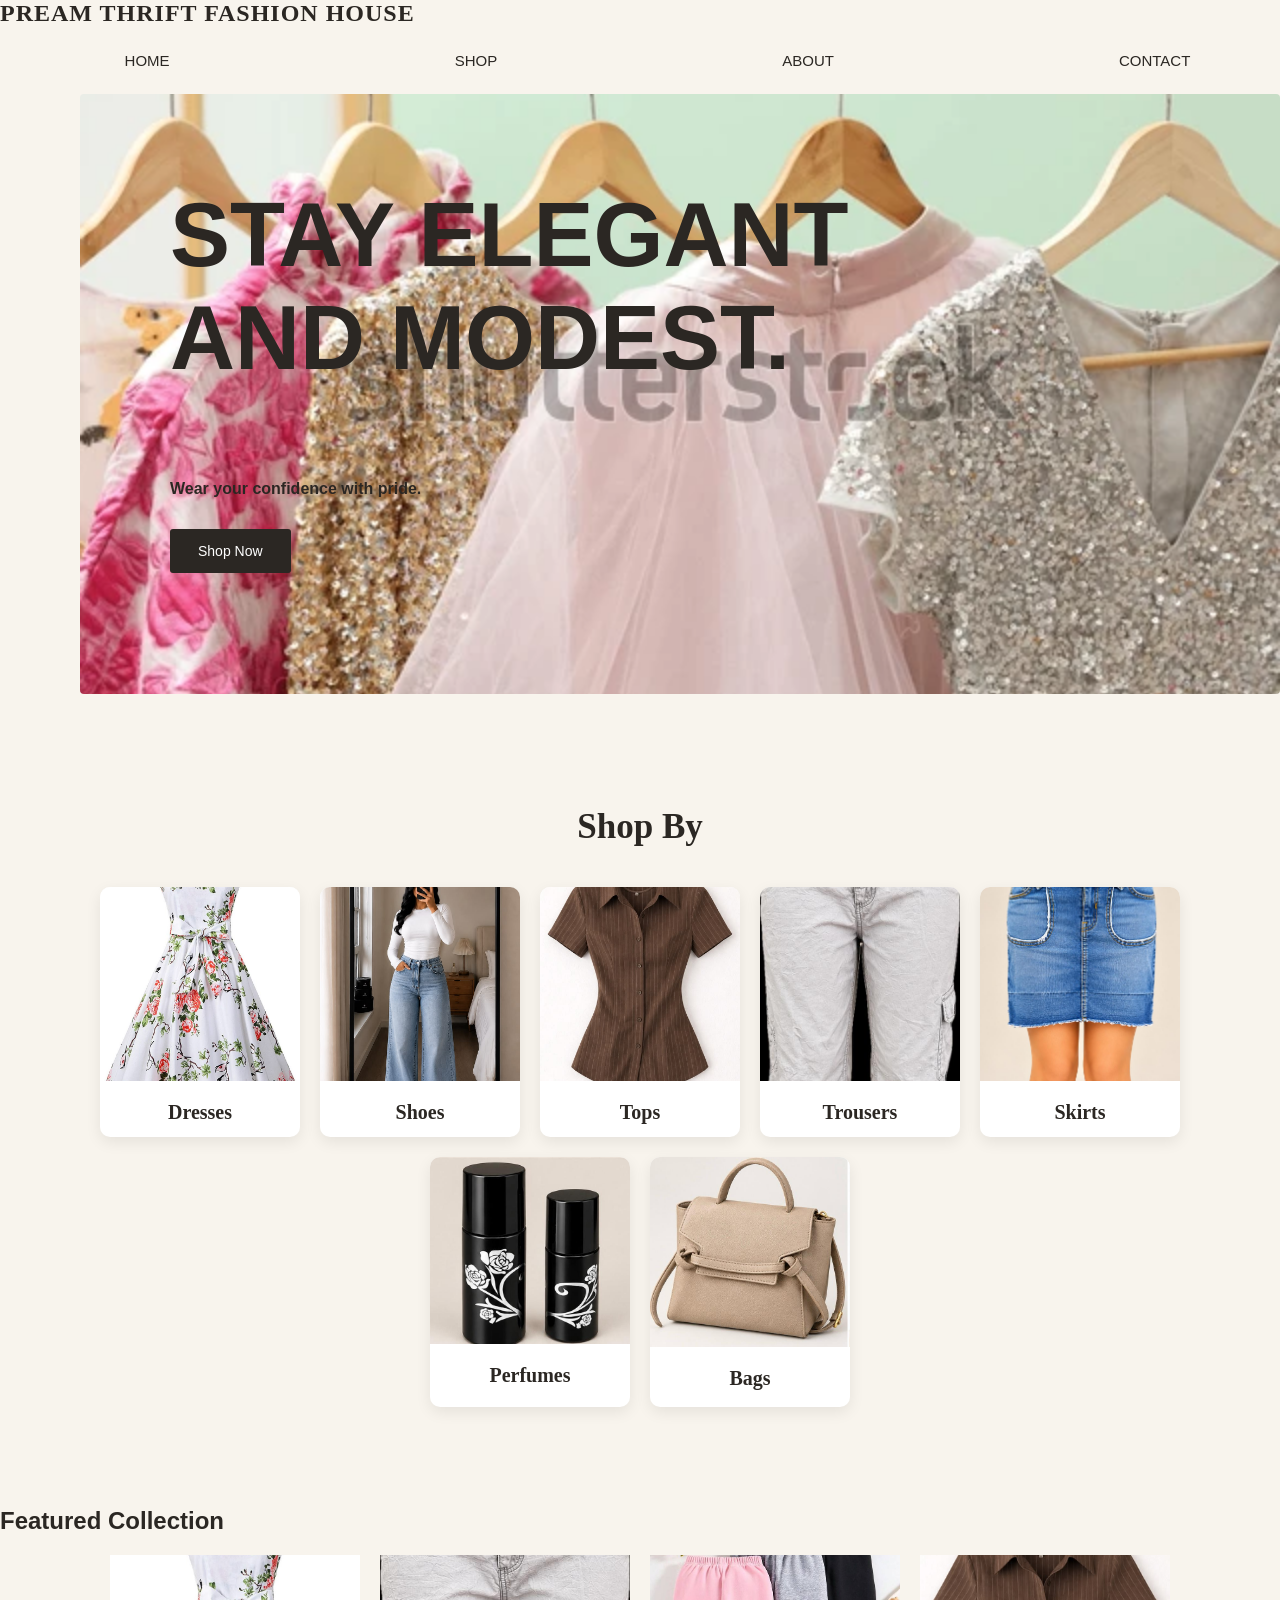
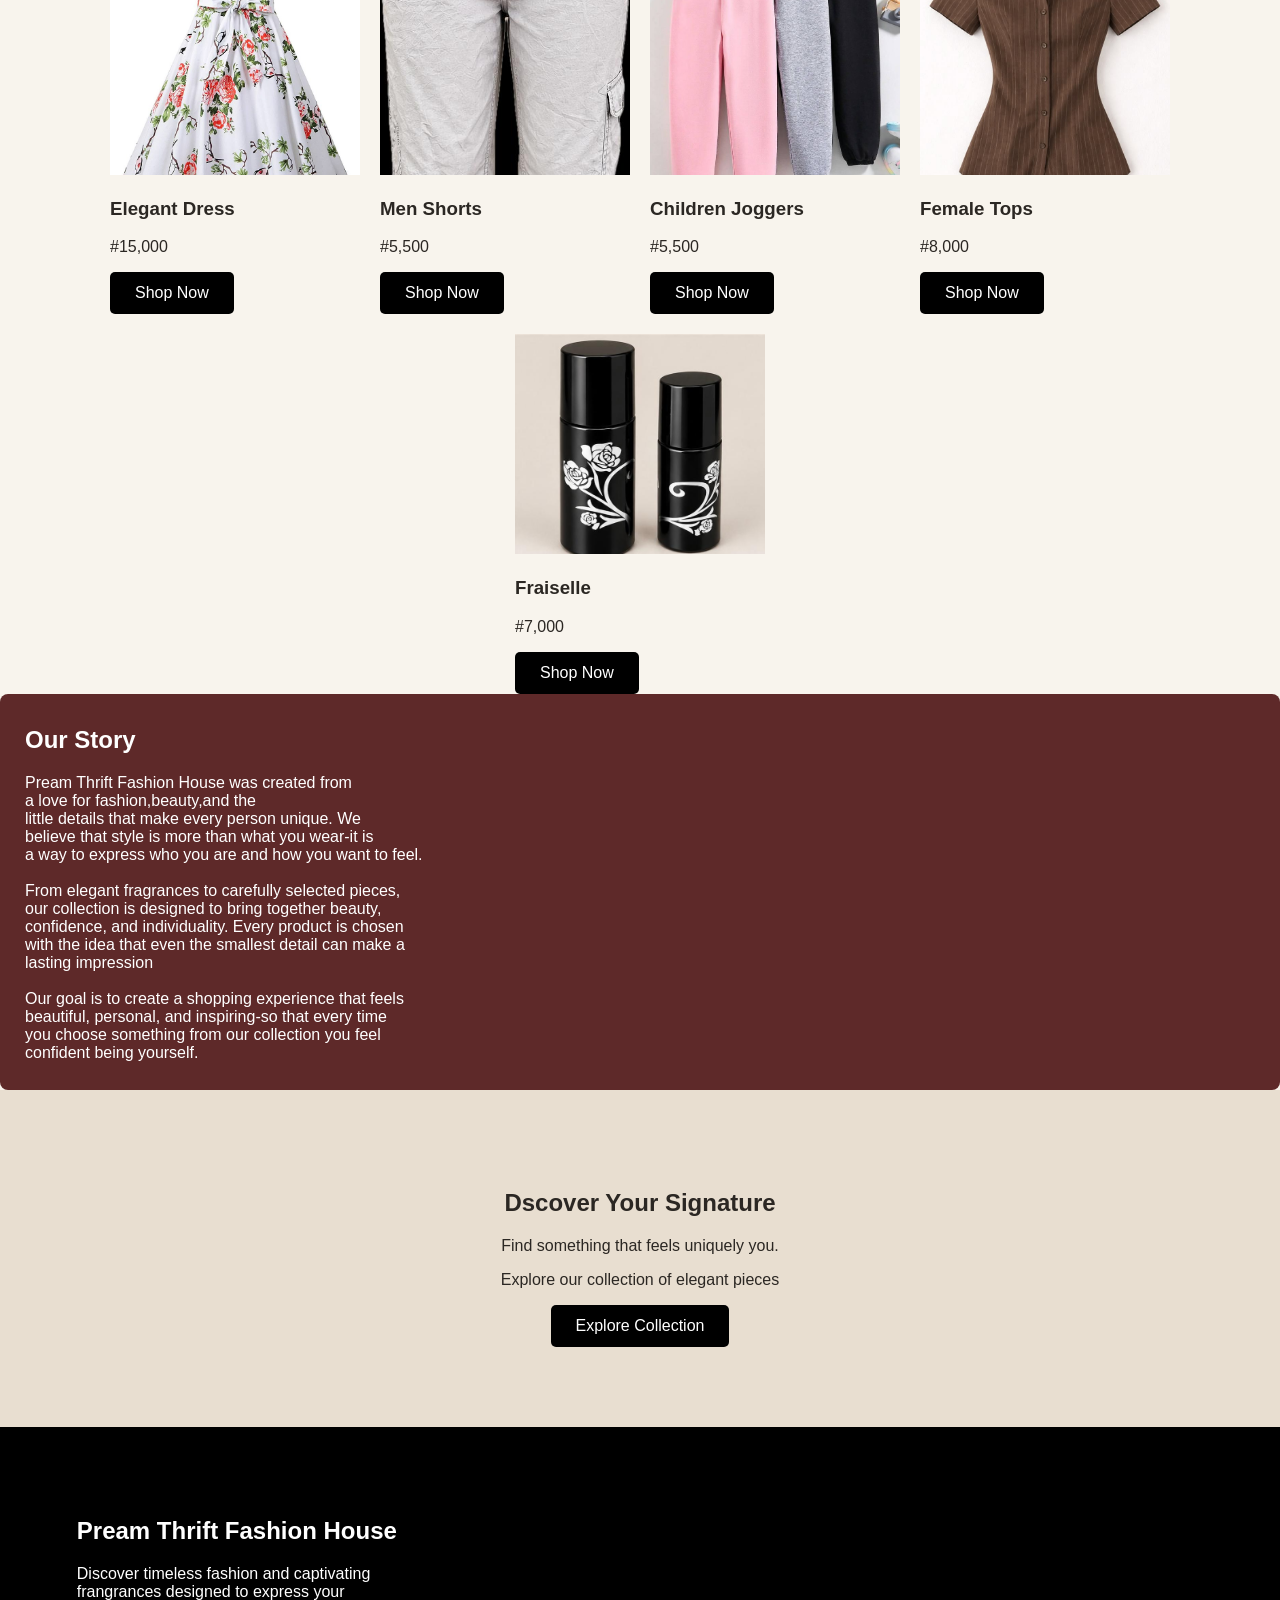
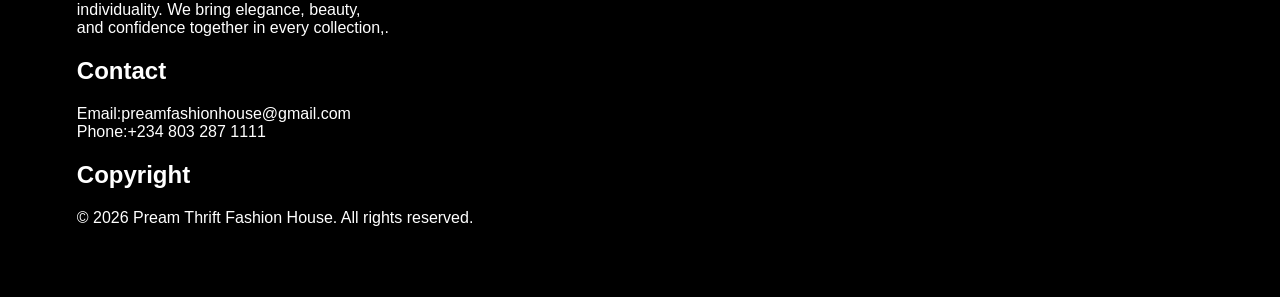
==== index.html @ dd2bce7a "first commit" ====
<!doctype html>
<html lang="en">
  <head>
    <meta charset="UTF-8" />
    <meta name="viewport" content="width=device-width, initial-scale=1.0" />
    <title>Document</title>
    <link rel="stylesheet" href="style.css" >
  </head>
  <body>
    <nav class="prem">
               <h2>PREAM THRIFT FASHION HOUSE</h2>

                   <!-- <img class="boo" src="./file_000000005f0481f483e5be6337e5a8cb.png" alt=""> -->

           <div class="nav-links"> 

                    <a href="index.html">HOME</a>

                    <a href="shop.html">SHOP</a>

                    <a href="about.html">ABOUT</a>

                    <a href="contact.html">CONTACT</a>
           </div>
        </nav>

       <section class="hero">

            <div class="web">

                 <p class="stay">STAY ELEGANT <br>

                             AND MODEST.</p>

                 <p>Wear your confidence with pride.</p>

                 <button>Shop Now</button> <br /><br />

            </div>

            <img  src="./img1.webp" alt="" />

       </section>

       <section class="categories">

            <h2>Shop By</h2>

            <div class="category-container">

                 <div class="category-card">

                      <img src="./4855512092307775.jfif" alt="">

                      <h3>Dresses</h3>

                  </div>

                  <div class="category-card">

                      <img src="./download.jfif" alt="">

                      <h3>Shoes</h3>

                  </div>

                     <div class="category-card">

                     <img src="./Brown top.jfif" alt="">

                     <h3>Tops</h3>

                  </div>

                     <div class="category-card">

                        <img src="./WhatsApp Image 2026-09-19 at 05.24.47.jpeg" alt="">

                        <h3>Trousers</h3>

                     </div>

                       <div class="category-card">

                          <img src="./WhatsApp Image 2026-09-19 at 04.59.28.jpeg" alt="">

                          <h3>Skirts</h3>

                       </div>

                         <div class="category-card">

                           <img src="./WhatsApp Image 2026-09-19 at 04.59.54.jpeg" alt="">

                           <h3>Perfumes</h3>

                         </div>

                           <div class="category-card">

                              <img src="./WhatsApp Image 2026-09-19 at 04.59.10.jpeg" alt="">

                              <h3>Bags</h3>

                           </div>


            </div>
       </section>

            <section>

                 <h2>Featured Collection</h2>

                 <div class="collection-container">

                   <div class="collection-card">

                      <img src="./4855512092307775.jfif" alt="Elegant Dress" />

                      <h3>Elegant Dress</h3>

                      <p>#15,000</p>

                      <a href="shop.html#signature-piece" class="shop-btn">Shop Now</a>

                   </div>

                     <div class="collection-card">

                       <img src="./WhatsApp Image 2026-09-19 at 05.24.47.jpeg" alt="Men Shorts" />

                       <h3>Men Shorts</h3>

                       <p>#5,500</p>

                        <a href="shop.html#signature-piece" class="shop-btn">Shop Now</a>


                     </div>

                        <div class="collection-card">

                           <img src="./3pcs_Pack Toddler Cartoon Printed Warm Sports Pants.jfif" alt="Children Joggers">

                           <h3>Children Joggers</h3>

                           <p>#5,500</p>

                            <a href="shop.html#signature-piece" class="shop-btn">Shop Now</a>


                         </div>

                            <div class="collection-card">

                              <img  src="./Brown top.jfif" alt="Female Tops">

                              <h3>Female Tops</h3>

                              <p>#8,000</p>

                               <a href="shop.html#signature-piece" class="shop-btn">Shop Now</a>


                            </div>

                              <div class="collection-card">

                                  <img src="./WhatsApp Image 2026-09-19 at 04.59.54.jpeg" alt="Fraiselle" />

                                  <h3>Fraiselle</h3>

                                  <p>#7,000</p>

                                   <a href="shop.html#signature-piece" class="shop-btn">Shop Now</a>


                              </div>

                  </div>
            </section>
    
                          <section class="our story">
                              
                                 <h2>Our Story</h2>
                            
                              <p>Pream Thrift Fashion House was created from <br>

                                        a love for fashion,beauty,and the <br>

                                        little details that make every person unique. We <br>

                                        believe that style is more than what you wear-it is <br>

                                        a way to express who you are and how you want to feel.

                                <br>
                                <br>
                                        From elegant fragrances to carefully selected pieces, <br>

                                        our collection is designed to bring together beauty, <br>

                                        confidence, and individuality. Every product is chosen <br>

                                        with the idea that even the smallest detail can make a <br>

                                        lasting impression     
                               <br>
                               <br>
                                    Our goal is to create a shopping experience that feels <br>

                                    beautiful, personal, and inspiring-so that every time <br>

                                    you choose something from our collection you feel <br>

                                    confident being yourself.
                            </p> 
                          </section>
                               <section class="sign">
                                 <h2>Dscover Your Signature</h2>

                                 <p>Find something that feels uniquely you.</p>

                                 <p>Explore our collection of elegant pieces</p>

                                 <a href="shop.html" class="shop-btn">Explore Collection</a>


                                 </section>

                                   <footer>

                                      <h2>Pream Thrift Fashion House</h2>

                                       <p> Discover timeless fashion and captivating <br>

                                           frangrances designed to express your <br>

                                           individuality. We bring elegance, beauty,<br>

                                           and confidence together in every collection,.
                                      </p>
                                           <h2>Contact</h2>

                                              Email:preamfashionhouse@gmail.com <br>

                                              Phone:+234 803 287 1111

                                          <h2>Copyright</h2>

                                          © 2026 Pream Thrift Fashion House. All rights reserved.
                                  </footer>
</body>
</html>
---- style.css ----
body{
    /* background-color: beige; */
     margin: 0;
    background-color: #f8f4ed;
    color: #2b2723;
    font-family: Arial, sans-serif;
}
.nav-links{
    /* padding-left: 780px; */
    justify-content: space-between;
    display: flex;
    display: flex;
    align-items: center;
    padding: 25px 7%;
    background-color: #f8f4ed;
}
.nav-links a:hover{
    /* border-bottom: 4px solid red; */
    color: #9a7951;
}
nav h2{
    margin: 0;
    font-family: Georgia, serif;
    letter-spacing: 1px;
}
nav a{
    color: #2b2723;
    text-decoration: none;
    margin-left: 35px;
    font-size: 15px;
}
.hero h1{
    font-family: Georgia, serif;
    font-size: 40px;
    line-height: 1.1;
    margin-bottom: 20px;
}
button{
     background-color: #2b2723;
    color: white;
    border: none;
    padding: 14px 28px;
    font-size: 14px;
    cursor: pointer;
    border-radius: 3px;
    margin-top: 15px;
}
button:hover{
    background-color: #9a7951;
}
.hero img{
     width: 1200px;
    height: 600px;
    object-fit: cover;
    border-radius: 4px;
    margin-left: 80px;

}

.category-container{
     display: flex;
    flex-wrap: wrap;
    gap: 20px;
    justify-content: center;
}
.category-card{
    width: 200px;
    height: 270px;
    background-color: white;
    border-radius: 10px;
    display: flex;
    align-items: center;
    justify-content: center;
    box-shadow: 0 5px 15px rgba(0, 0, 0, 0.08);
    transition: 0.3s;
}
.categories{
     padding: 80px 7%;
    text-align: center;
}
.categories h2{
    font-family: Georgia, serif;
    font-size: 35px;
    margin-bottom: 40px;
}
.category-card:hover{
    transform: translate(-5px);
}
.category-card {
    width: 200px;
    height: 250px;
    background-color: white;
    border-radius: 10px;
    overflow: hidden;
    display: flex;
    flex-direction: column;
    }
    .category-card img{
        width: 100%;
        height: 200px;
        object-fit: cover;
        display: block;
    }
    .category-card h3{
         text-align: center;
         font-family: Georgia, serif;
         font-size: 20px;
    }
    .our story{
        padding: 100px 13%;
        text-align: center;
        
    }
    our story p{
        max-width: 670px;
        line-height: 1.75;
        margin: 20px auto;
    }
    .sign{
         background-color: #e8ded0;
         text-align: center;
         padding: 80px 20px;
    }
    footer{
        background-color: black;
        color: white;
        padding: 70px 6%;
    }
    .pieces{
        display: flex;
        justify-content: center;
        flex-wrap: wrap;
        gap: 15px;
        margin: 25px;
    }
    .pieces button{
        padding: 10px 20px;
        border: 1px solid #9a7951;
        background-color: white;
        color: #2b2723;
        border-radius: 20px;
        cursor: pointer;
    }
    .dress{
        display: flex;
        flex-direction: row;
        flex-wrap: wrap;
        gap: 20px;
        justify-content: center;
    }
    .fraiselle{
        width: 300px;
    }
    .why-container{
        display: flex;
        flex-direction: row;
        flex-wrap: wrap;
        gap: 30px;
        justify-content: center;
    }
    .card{
        width: 300px;
        background-color: white;
        border-radius: 8px;
        /* box-shadow: ; */
        background-color: #fffdf9;
        padding: 30px;
        box-shadow: 0 5px 15px rgba(0, 0, 0, 0.08);
    }
    .us{ 
        text-align: center;
    }
    .we{
        margin-left: 70px;
    }
    .find{
        background-color: #eee5d8;
    }
    .form{
        
        background-color: #fffdf9;
    }
    .our{
        background-color: rgb(94, 41, 41);
        color: white;
        border-radius: 8px;
        padding: 12px 25px;
        text-decoration: none;
        transition: 0.4s;
        
    }
    .our:hover{
        background-color: #80613f;
        color: rgb(228, 198, 198) ;
    }
    .web{
        position: absolute;
        left: 170px;
        /* bottom: 100px; */
        font-weight: bolder;
        /* font-size: 50px; */
    }
    .stay{
        font-size: 90px;
    }
    .collection-container{
        display: flex;
        /* flex-direction: row; */
        flex-wrap: wrap;
        gap: 20px;
        justify-content: center;
    }
    .collection-card{
        width: 250px;
    }
    .collection-card img{
        width: 100%;
        height: 220px;
        object-fit: cover;
    }
    .shop-btn{
          display: inline-block;
          background-color: black;
          color: white;
          padding: 12px 25px;
          text-decoration: none;
          border-radius: 5px;
          transition: background-color 0.3s ease;
    }
    .shop-btn:hover{
         background-color: #80613f;
    }
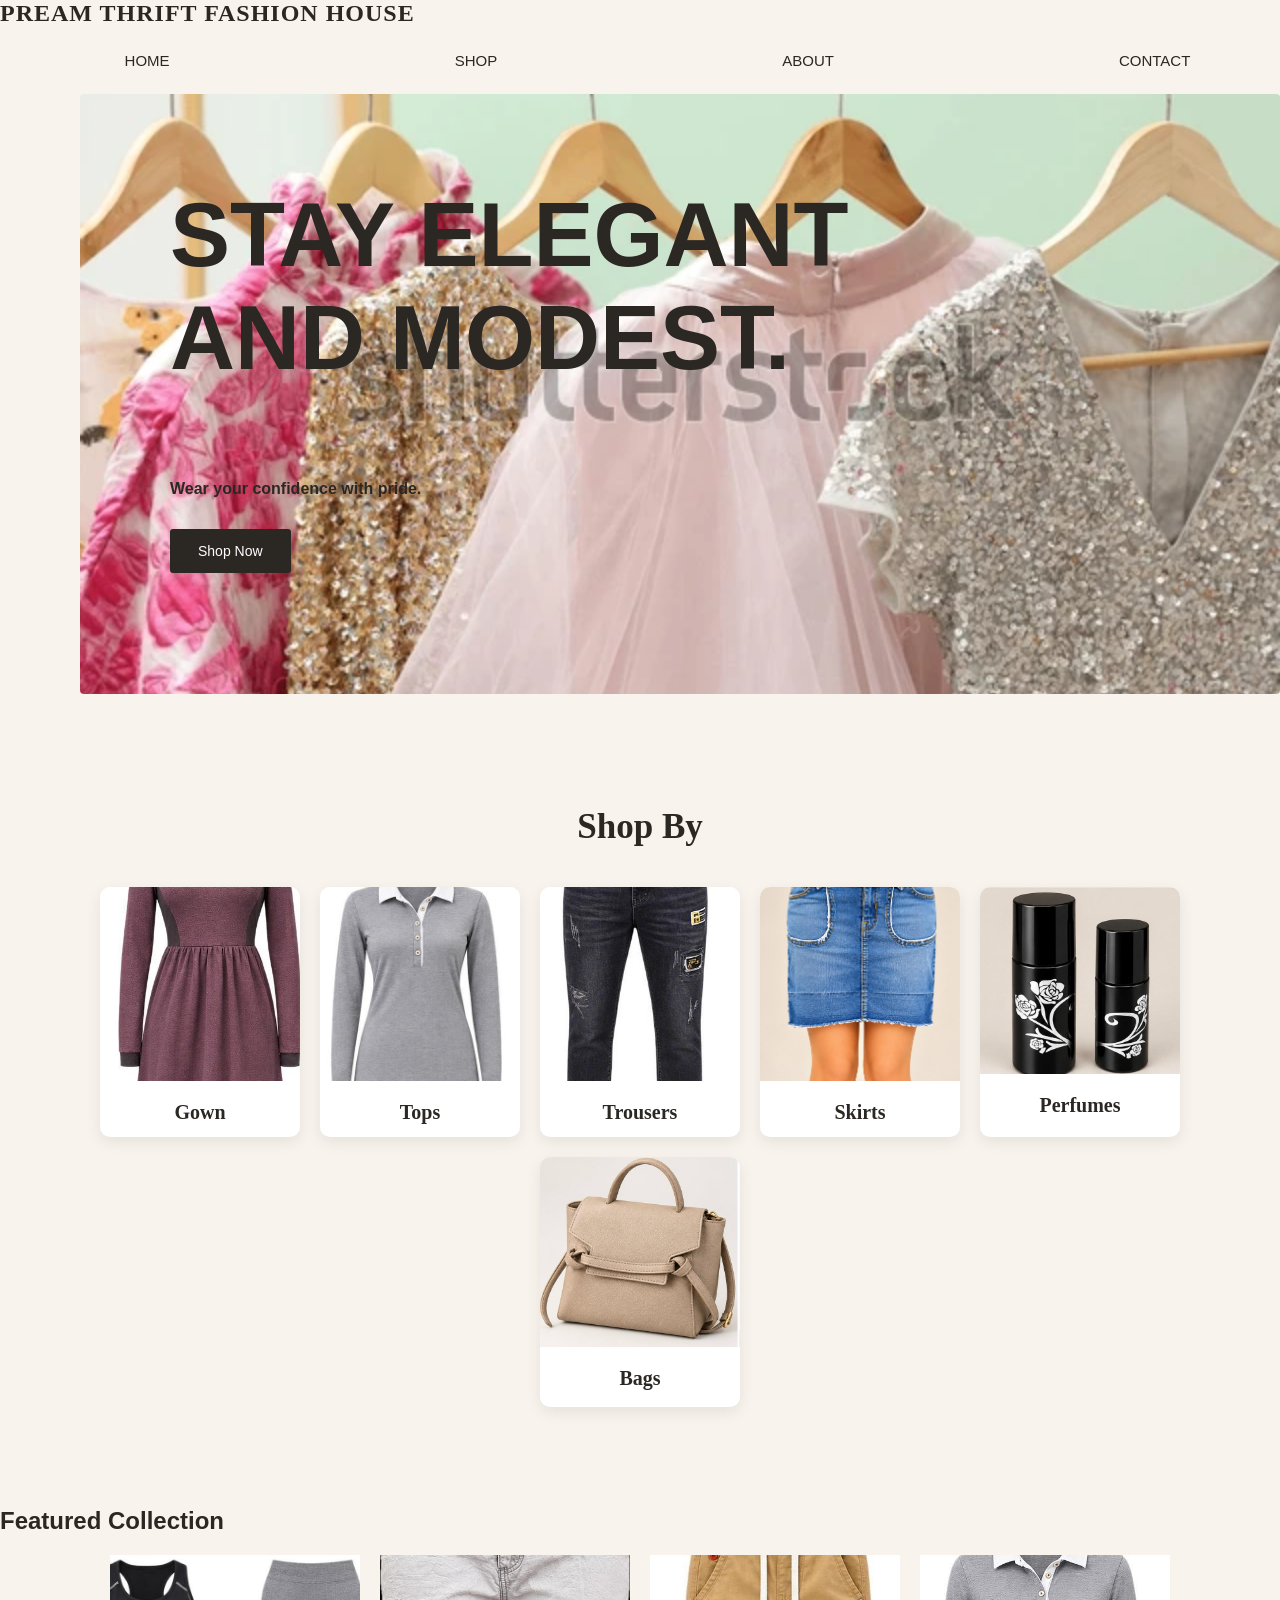
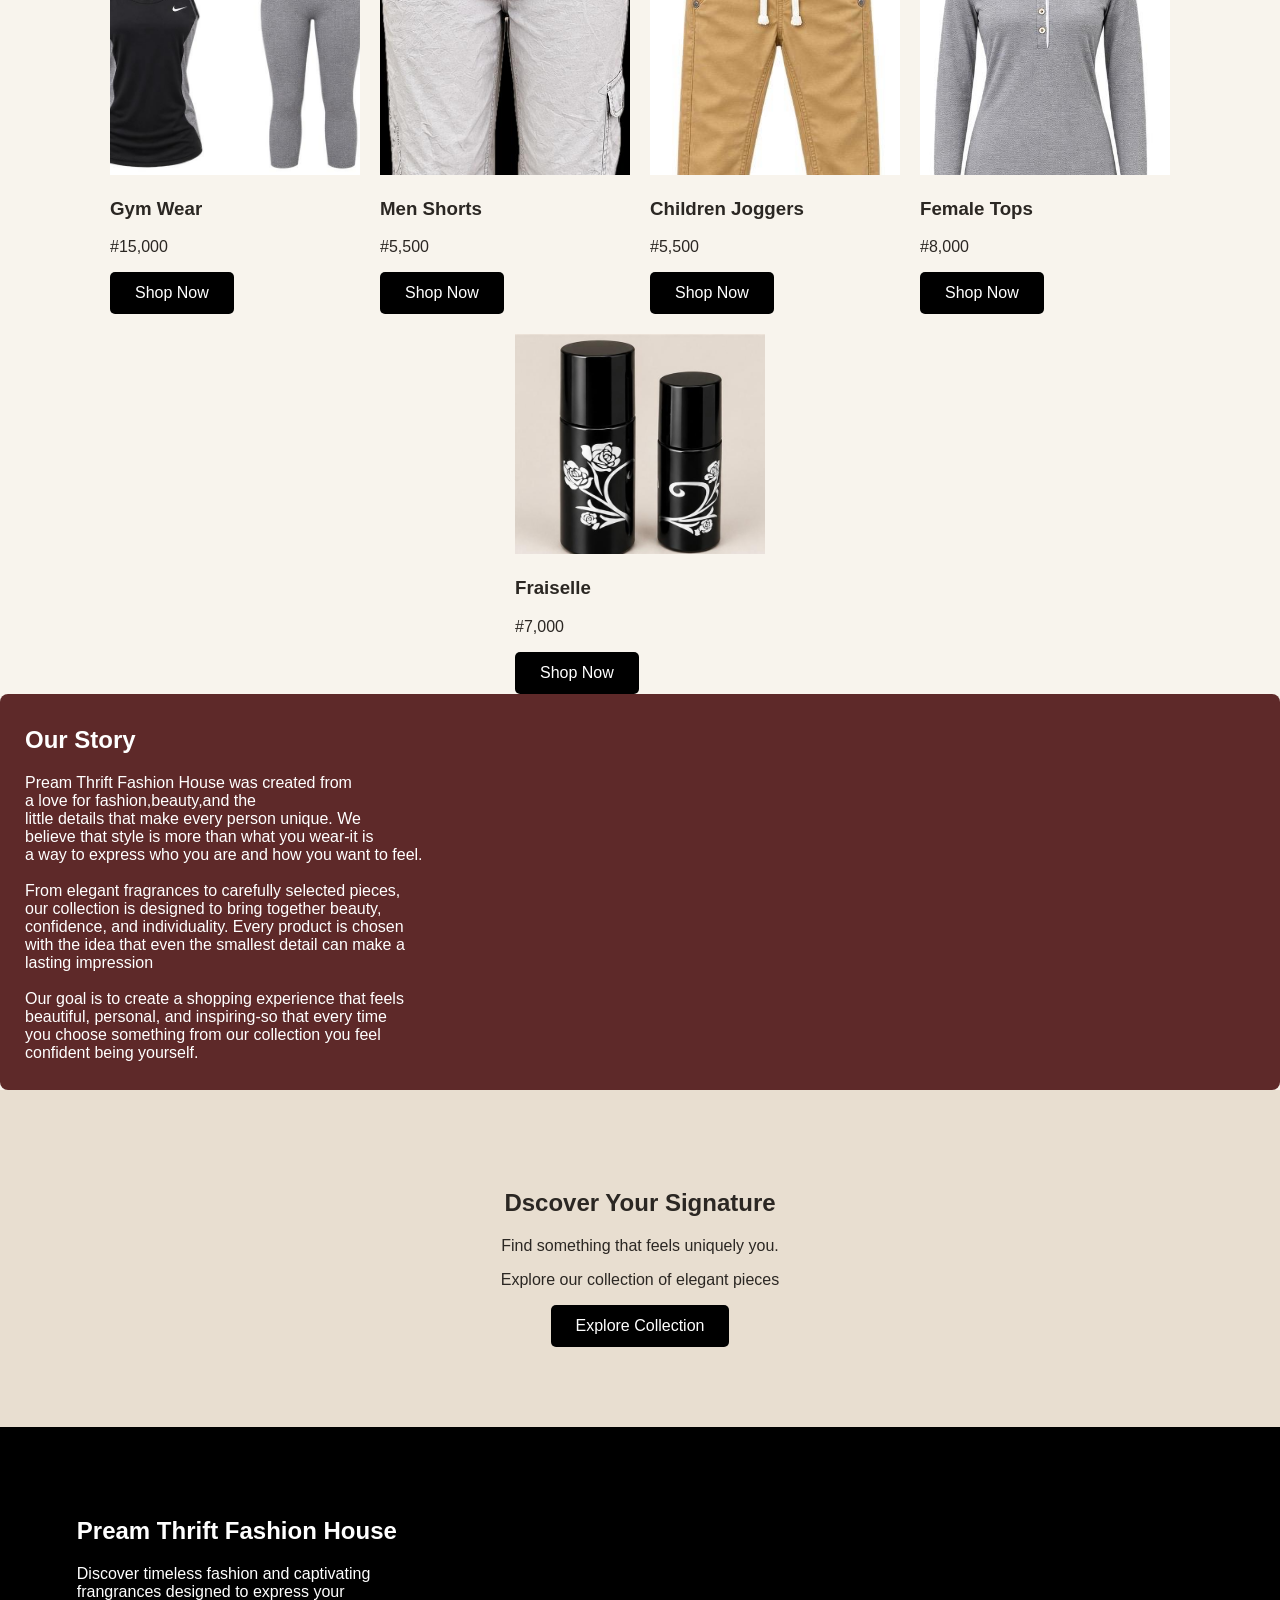
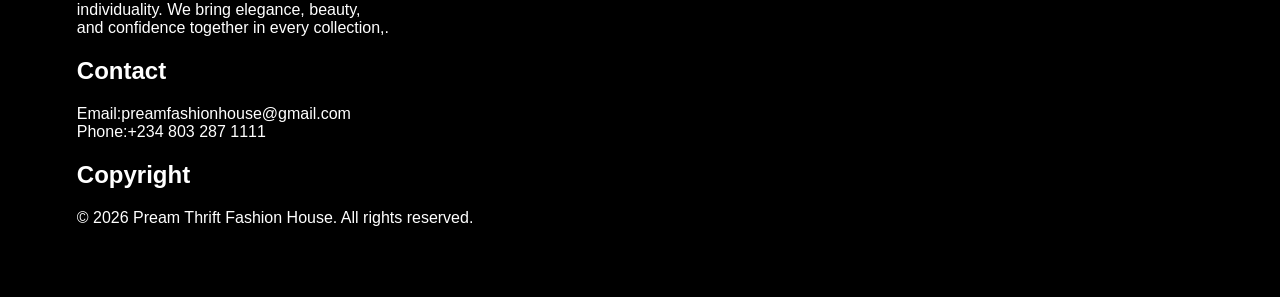
==== commit 956384f2: "Make website responsive" ====
--- a/index.html
+++ b/index.html
@@ -21,6 +21,7 @@
                     <a href="about.html">ABOUT</a>
 
                     <a href="contact.html">CONTACT</a>
+                    
            </div>
         </nav>
 
@@ -38,7 +39,7 @@
 
             </div>
 
-            <img  src="./img1.webp" alt="" />
+            <img class="hero-image" src="./images for pream/img1.webp" alt="" />
 
        </section>
 
@@ -50,31 +51,31 @@
 
                  <div class="category-card">
 
-                      <img src="./4855512092307775.jfif" alt="">
-
-                      <h3>Dresses</h3>
+                      <img src="./images for pream/WhatsApp Image 2026-09-26 at 05.44.11 (1).jpeg" alt="">
+
+                      <h3>Gown</h3>
 
                   </div>
 
-                  <div class="category-card">
-
-                      <img src="./download.jfif" alt="">
-
-                      <h3>Shoes</h3>
+                  <!-- <div class="category-card"> -->
+
+                      <!-- <img src="" alt=""> -->
+
+                      <!-- <h3>Shoes</h3> -->
+
+                  <!-- </div> -->
+
+                     <div class="category-card">
+
+                     <img src="./images for pream/WhatsApp Image 2026-09-26 at 05.44.11 (5).jpeg" alt="">
+
+                     <h3>Tops</h3>
 
                   </div>
 
                      <div class="category-card">
 
-                     <img src="./Brown top.jfif" alt="">
-
-                     <h3>Tops</h3>
-
-                  </div>
-
-                     <div class="category-card">
-
-                        <img src="./WhatsApp Image 2026-09-19 at 05.24.47.jpeg" alt="">
+                        <img src="./images for pream/WhatsApp Image 2026-09-26 at 05.44.11 (7).jpeg" alt="">
 
                         <h3>Trousers</h3>
 
@@ -82,7 +83,7 @@
 
                        <div class="category-card">
 
-                          <img src="./WhatsApp Image 2026-09-19 at 04.59.28.jpeg" alt="">
+                          <img src="./images for pream/WhatsApp Image 2026-09-19 at 04.59.28.jpeg" alt="">
 
                           <h3>Skirts</h3>
 
@@ -90,7 +91,7 @@
 
                          <div class="category-card">
 
-                           <img src="./WhatsApp Image 2026-09-19 at 04.59.54.jpeg" alt="">
+                           <img src="./images for pream/WhatsApp Image 2026-09-19 at 04.59.54.jpeg" alt="">
 
                            <h3>Perfumes</h3>
 
@@ -98,7 +99,7 @@
 
                            <div class="category-card">
 
-                              <img src="./WhatsApp Image 2026-09-19 at 04.59.10.jpeg" alt="">
+                              <img src="./images for pream/WhatsApp Image 2026-09-19 at 04.59.10.jpeg" alt="">
 
                               <h3>Bags</h3>
 
@@ -116,9 +117,9 @@
 
                    <div class="collection-card">
 
-                      <img src="./4855512092307775.jfif" alt="Elegant Dress" />
-
-                      <h3>Elegant Dress</h3>
+                      <img src="./images for pream/WhatsApp Image 2026-09-26 at 05.44.11 (3).jpeg" alt="Elegant Dress" />
+
+                      <h3>Gym Wear</h3>
 
                       <p>#15,000</p>
 
@@ -128,7 +129,7 @@
 
                      <div class="collection-card">
 
-                       <img src="./WhatsApp Image 2026-09-19 at 05.24.47.jpeg" alt="Men Shorts" />
+                       <img src="./images for pream/WhatsApp Image 2026-09-19 at 05.24.47.jpeg" alt="Men Shorts" />
 
                        <h3>Men Shorts</h3>
 
@@ -141,7 +142,7 @@
 
                         <div class="collection-card">
 
-                           <img src="./3pcs_Pack Toddler Cartoon Printed Warm Sports Pants.jfif" alt="Children Joggers">
+                           <img src="./images for pream/WhatsApp Image 2026-09-26 at 05.44.11 (2).jpeg" alt="Children Joggers">
 
                            <h3>Children Joggers</h3>
 
@@ -154,8 +155,7 @@
 
                             <div class="collection-card">
 
-                              <img  src="./Brown top.jfif" alt="Female Tops">
-
+                              <img src=" ./images for pream/WhatsApp Image 2026-09-26 at 05.44.11 (5).jpeg" alt="Female Tops">
                               <h3>Female Tops</h3>
 
                               <p>#8,000</p>
@@ -167,7 +167,7 @@
 
                               <div class="collection-card">
 
-                                  <img src="./WhatsApp Image 2026-09-19 at 04.59.54.jpeg" alt="Fraiselle" />
+                                  <img src="./images for pream/WhatsApp Image 2026-09-19 at 04.59.54.jpeg" alt="Fraiselle" />
 
                                   <h3>Fraiselle</h3>
 
--- a/style.css
+++ b/style.css
@@ -9,15 +9,14 @@
     /* padding-left: 780px; */
     justify-content: space-between;
     display: flex;
-    display: flex;
     align-items: center;
     padding: 25px 7%;
     background-color: #f8f4ed;
 }
 .nav-links a:hover{
-    /* border-bottom: 4px solid red; */
     color: #9a7951;
 }
+
 nav h2{
     margin: 0;
     font-family: Georgia, serif;
@@ -147,9 +146,65 @@
         flex-wrap: wrap;
         gap: 20px;
         justify-content: center;
+        /* width: 50%; */
+        /* height: 40%; */
     }
     .fraiselle{
-        width: 300px;
+        width: 180px;
+        height: 170px;
+    }
+    .gym{
+        width: 200px;
+        height: 170px;
+    }
+    .shirt{
+        width: 180px;
+        height: 170px;
+    }
+    .men{
+        width: 150px;
+        height: 170px;
+    }
+    .kids{
+        width: 150px;
+        background-color: white;
+        height: 170px;
+    }
+    .oil{
+        width: 170px;
+        height: 170px;
+
+    }
+    .gown{
+        width: 170px;
+        height: 170px;
+
+    }
+    .bag{
+        width: 150px;
+        height: 170px;
+
+    }
+    .sho{
+        width: 150px;
+        height: 170px;
+
+    }
+    .jog{
+        width: 150px;
+        height: 170px;
+    }
+    .fem{
+        width: 150px;
+        height: 170px;
+    }
+    .sneak{
+        width: 150px;
+        height: 170px;
+    }
+    .top{
+        width: 150px;
+        height: 170px;
     }
     .why-container{
         display: flex;
@@ -229,4 +284,158 @@
     }
     .shop-btn:hover{
          background-color: #80613f;
-    }+    }
+    /* Mobile responsiveness */
+@media screen and (max-width: 768px) {
+
+    /* General layout */
+    * {
+        box-sizing: border-box;
+    }
+
+    body {
+        width: 100%;
+        margin: 0;
+    }
+
+    img {
+        max-width: 100%;
+    }
+
+    /* Navigation */
+    .nav-links {
+        padding: 18px 5%;
+        flex-wrap: wrap;
+        gap: 15px;
+    }
+
+    nav a {
+        margin-left: 8px;
+        font-size: 13px;
+    }
+
+    /* Hero section */
+    .hero {
+        width: 100%;
+        padding: 0 5%;
+        position: relative;
+    }
+
+    .hero img {
+        width: 100%;
+        height: 420px;
+        margin-left: 0;
+        object-fit: cover;
+        display: block;
+    }
+
+    .hero h1 {
+        font-size: clamp(26px, 7vw, 40px);
+        line-height: 1.1;
+    }
+
+    .web {
+        left: 5%;
+        right: 5%;
+        max-width: 90%;
+    }
+
+    .stay {
+        font-size: clamp(32px, 10vw, 55px);
+        overflow-wrap: anywhere;
+    }
+
+    /* Categories */
+    .categories {
+        padding: 45px 5%;
+    }
+
+    .categories h2 {
+        font-size: 28px;
+    }
+
+    .category-container {
+        gap: 15px;
+    }
+
+    .category-card {
+        width: calc(50% - 10px);
+        height: auto;
+    }
+
+    .category-card img {
+        height: 170px;
+    }
+
+    /* Shop collections */
+    .pieces {
+        margin: 15px 5%;
+        gap: 10px;
+    }
+
+    .dress {
+        gap: 12px;
+    }
+
+    .dress img {
+        max-width: 100%;
+        height: 150px;
+        object-fit: cover;
+    }
+
+    /* Why shop with us */
+    .why-container {
+        gap: 18px;
+        padding: 0 5%;
+    }
+
+    .card {
+        width: 100%;
+        max-width: 350px;
+        padding: 22px;
+    }
+
+    .we {
+        margin-left: 0;
+    }
+
+    /* Collection cards */
+    .collection-container {
+        gap: 15px;
+        padding: 0 5%;
+    }
+
+    .collection-card {
+        width: calc(50% - 10px);
+        min-width: 0;
+    }
+
+    .collection-card img {
+        height: 170px;
+        object-fit: cover;
+    }
+
+    /* Forms and sign-up section */
+    .sign,
+    .find {
+        padding: 45px 5%;
+    }
+
+    .form {
+        width: 100%;
+        max-width: 100%;
+    }
+
+    input,
+    textarea,
+    select {
+        max-width: 100%;
+    }
+
+    /* Footer */
+    footer {
+        padding: 40px 5%;
+        overflow-wrap: anywhere;
+    }
+
+}
